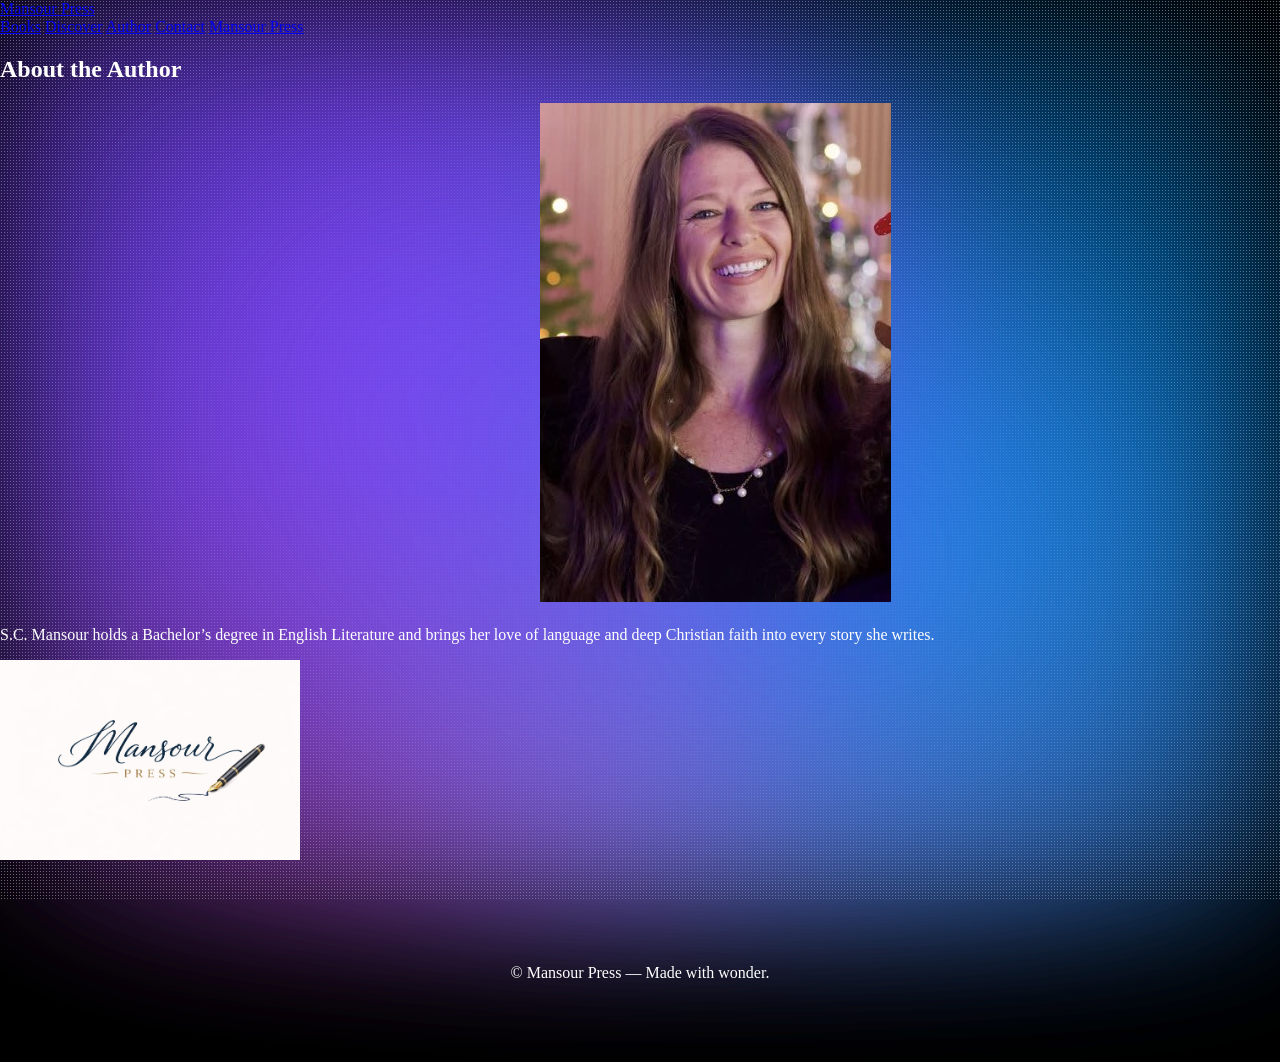
==== author.html @ f257836e "Create author.html" ====
<!doctype html>
<html lang="en">
<head>
<meta charset="utf-8" />
<meta name="viewport" content="width=device-width, initial-scale=1" />
<title>Author — Mansour Press</title>
<link rel="preconnect" href="https://fonts.googleapis.com">
<link rel="preconnect" href="https://fonts.gstatic.com" crossorigin>
<link href="https://fonts.googleapis.com/css2?family=Fraunces:opsz,wght@9..144,300;9..144,400;9..144,600&family=Nunito:wght@300;400;600;700&display=swap" rel="stylesheet">
<link rel="stylesheet" href="style.css" />
</head>
<body>
<div class="sky" aria-hidden="true">
<div class="nebula nebula-a"></div>
<div class="nebula nebula-b"></div>
<div class="nebula nebula-c"></div>
<div class="starfield starfield-1"></div>
<div class="starfield starfield-2"></div>
<div class="starfield starfield-3"></div>
<div class="twinkle"></div>
</div>

<header class="topbar">
<div class="wrap topbar-inner">
<a class="brand-mini" href="index.html" aria-label="Mansour Press Home">
<span class="brand-dot" aria-hidden="true"></span>
<span class="brand-mini-text">Mansour Press</span>
</a>

<nav class="nav-clouds" aria-label="Site navigation">
<a class="nav-cloud" href="books.html">Books</a>
<a class="nav-cloud" href="discover.html">Discover</a>
<a class="nav-cloud active" href="author.html">Author</a>
<a class="nav-cloud" href="contact.html">Contact</a>
<a class="nav-cloud" href="mansour-press.html">Mansour Press</a>
</nav>
</div>
</header>

<main class="wrap page">
<section class="panel">
<h1 class="page-title">About the Author</h1>

<div class="author-layout">
<div class="author-photo">
<img src="author.jpg" alt="Author portrait" />
</div>

<div class="author-copy">
<div class="cloud-card">
<p>
S.C. Mansour holds a Bachelor’s degree in English Literature and brings her love of language
and deep Christian faith into every story she writes.
</p>
</div>
</div>
</div>

<div class="footer-logo-area">
<img class="footer-logo" src="logo.jpg" alt="Mansour Press Logo" />
</div>
</section>
</main>

<footer class="footer">
<div class="wrap footer-inner">
<span>© <span id="year"></span> Mansour Press — Made with wonder.</span>
</div>
</footer>

<script src="script.js"></script>
</body>
</html>
---- style.css ----
body {
margin:0;
font-family:'Cormorant Garamond', serif;
color:white;
background:black;
overflow-x:hidden;
}

/* Star Background */
.stars, .twinkle, .nebula {
position:fixed;
top:0;
left:0;
width:100%;
height:100%;
z-index:-3;
}

.stars {
background:transparent url("https://www.transparenttextures.com/patterns/stardust.png");
animation:moveStars 200s linear infinite;
}

.twinkle {
background:radial-gradient(white 1px, transparent 1px);
background-size:3px 3px;
opacity:0.4;
animation:twinkle 6s ease-in-out infinite alternate;
}

.nebula {
background:radial-gradient(circle at 30% 40%, rgba(120,70,255,.6), transparent 60%),
radial-gradient(circle at 70% 60%, rgba(0,150,255,.5), transparent 60%),
radial-gradient(circle at 50% 80%, rgba(255,100,200,.3), transparent 70%);
animation:nebulaMove 60s ease-in-out infinite alternate;
filter:blur(80px);
z-index:-2;
}

@keyframes moveStars {
from {background-position:0 0;}
to {background-position:-10000px 5000px;}
}

@keyframes twinkle {
from {opacity:0.2;}
to {opacity:0.6;}
}

@keyframes nebulaMove {
from {transform:scale(1);}
to {transform:scale(1.2);}
}

/* NASA Meteor */
.meteor {
position:fixed;
top:-100px;
left:-200px;
width:300px;
height:3px;
background:linear-gradient(90deg, white, rgba(255,255,200,.9), transparent);
box-shadow:0 0 20px white, 0 0 40px #ffd700;
transform:rotate(35deg);
animation:meteorMove 30s linear infinite;
z-index:-1;
}

@keyframes meteorMove {
0% {transform:translate(-500px,-200px) rotate(35deg);}
5% {transform:translate(120vw,100vh) rotate(35deg);}
100% {transform:translate(120vw,100vh) rotate(35deg);}
}

/* Navigation Clouds */
.cloud-nav {
display:flex;
justify-content:center;
gap:20px;
padding:30px;
}

.cloud-nav a {
text-decoration:none;
background:white;
color:#003366;
padding:15px 30px;
border-radius:50px;
box-shadow:0 0 20px rgba(255,255,255,.5);
font-weight:600;
}

/* Hero */
.hero {
text-align:center;
padding:100px 20px;
max-width:900px;
margin:auto;
}

/* Cloud Boxes */
.cloud-box {
background:white;
color:#003366;
margin:80px auto;
padding:50px;
max-width:900px;
border-radius:100px;
box-shadow:0 0 40px rgba(255,255,255,.6);
}

/* Books */
.book-grid {
display:grid;
grid-template-columns:repeat(auto-fit,minmax(200px,1fr));
gap:20px;
}

.book {
background:#e6f4ff;
padding:20px;
border-radius:40px;
text-align:center;
font-weight:600;
}

/* Author */
.author-photo {
width:200px;
border-radius:50%;
display:block;
margin:20px auto;
}

/* Contact */
form {
display:flex;
flex-direction:column;
gap:15px;
}

input, textarea {
padding:15px;
border:none;
border-radius:30px;
}

button {
padding:15px;
border:none;
border-radius:30px;
background:#003366;
color:white;
cursor:pointer;
}

/* Footer */
footer {
text-align:center;
padding:80px 20px;
}

.footer-logo {
width:300px;
margin-bottom:20px;
}
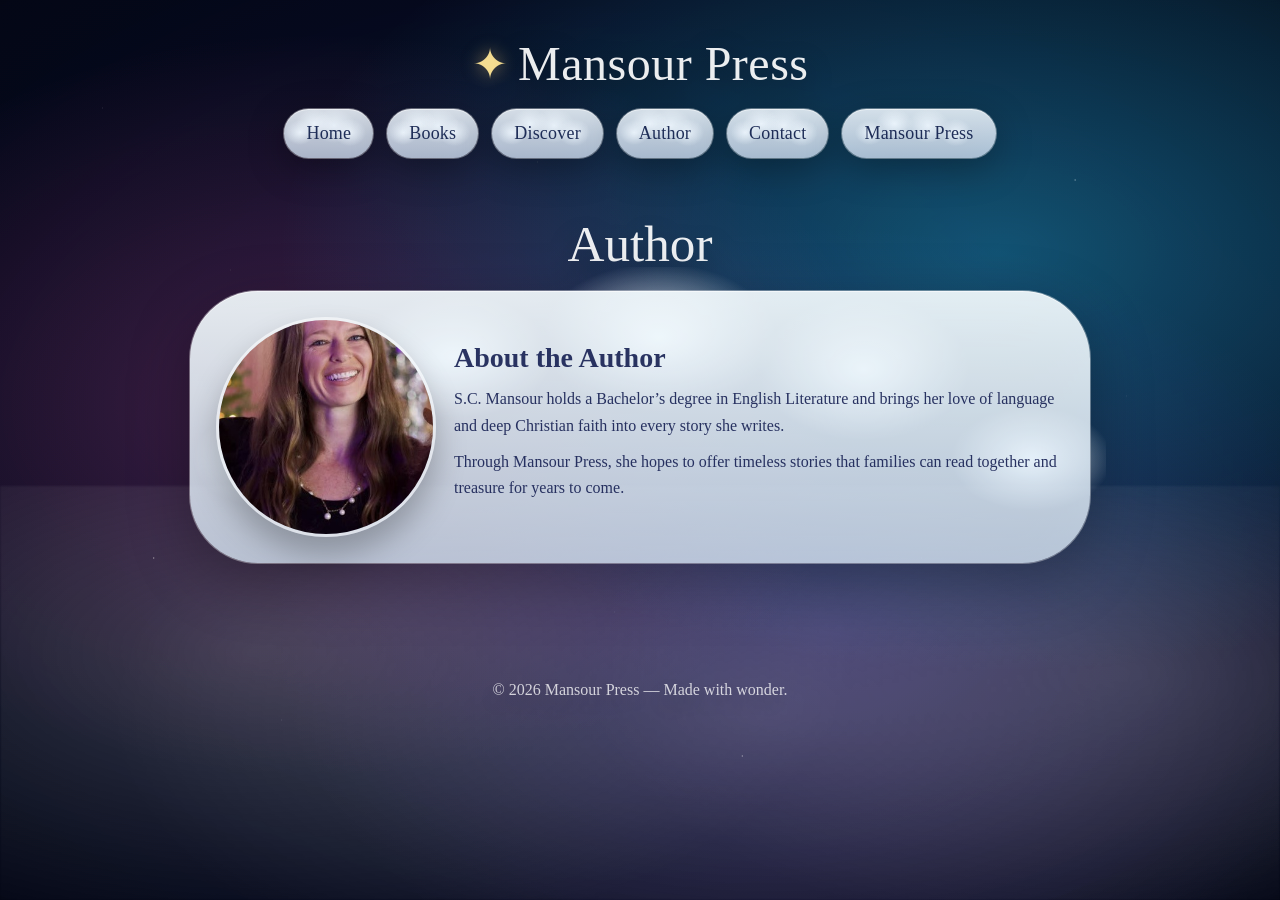
==== commit d53ee204: "Update author.html" ====
--- a/author.html
+++ b/author.html
@@ -1,71 +1,50 @@
-<!doctype html>
+<!DOCTYPE html>
 <html lang="en">
 <head>
-<meta charset="utf-8" />
-<meta name="viewport" content="width=device-width, initial-scale=1" />
+<meta charset="UTF-8" />
+<meta name="viewport" content="width=device-width, initial-scale=1.0" />
 <title>Author — Mansour Press</title>
-<link rel="preconnect" href="https://fonts.googleapis.com">
-<link rel="preconnect" href="https://fonts.gstatic.com" crossorigin>
-<link href="https://fonts.googleapis.com/css2?family=Fraunces:opsz,wght@9..144,300;9..144,400;9..144,600&family=Nunito:wght@300;400;600;700&display=swap" rel="stylesheet">
 <link rel="stylesheet" href="style.css" />
 </head>
 <body>
-<div class="sky" aria-hidden="true">
-<div class="nebula nebula-a"></div>
-<div class="nebula nebula-b"></div>
-<div class="nebula nebula-c"></div>
-<div class="starfield starfield-1"></div>
-<div class="starfield starfield-2"></div>
-<div class="starfield starfield-3"></div>
-<div class="twinkle"></div>
-</div>
+<div class="sky-fog"></div>
 
-<header class="topbar">
-<div class="wrap topbar-inner">
-<a class="brand-mini" href="index.html" aria-label="Mansour Press Home">
-<span class="brand-dot" aria-hidden="true"></span>
-<span class="brand-mini-text">Mansour Press</span>
-</a>
-
-<nav class="nav-clouds" aria-label="Site navigation">
-<a class="nav-cloud" href="books.html">Books</a>
-<a class="nav-cloud" href="discover.html">Discover</a>
-<a class="nav-cloud active" href="author.html">Author</a>
-<a class="nav-cloud" href="contact.html">Contact</a>
-<a class="nav-cloud" href="mansour-press.html">Mansour Press</a>
+<header class="container">
+<div class="brand"><span class="spark">✦</span><span>Mansour Press</span></div>
+<nav class="nav" aria-label="Primary">
+<a class="cloud-link" href="index.html">Home</a>
+<a class="cloud-link" href="books.html">Books</a>
+<a class="cloud-link" href="discover.html">Discover</a>
+<a class="cloud-link" href="author.html">Author</a>
+<a class="cloud-link" href="contact.html">Contact</a>
+<a class="cloud-link" href="mansour-press.html">Mansour Press</a>
 </nav>
-</div>
 </header>
 
-<main class="wrap page">
-<section class="panel">
-<h1 class="page-title">About the Author</h1>
+<main class="page container">
+<h1 class="page-title">Author</h1>
 
-<div class="author-layout">
-<div class="author-photo">
-<img src="author.jpg" alt="Author portrait" />
-</div>
+<section class="card-cloud">
+<div class="author-wrap">
+<img class="author-photo" src="author.jpg" alt="Author portrait" />
 
-<div class="author-copy">
-<div class="cloud-card">
+<div>
+<h2>About the Author</h2>
 <p>
 S.C. Mansour holds a Bachelor’s degree in English Literature and brings her love of language
 and deep Christian faith into every story she writes.
 </p>
+<p>
+Through Mansour Press, she hopes to offer timeless stories that families can read together
+and treasure for years to come.
+</p>
 </div>
-</div>
-</div>
-
-<div class="footer-logo-area">
-<img class="footer-logo" src="logo.jpg" alt="Mansour Press Logo" />
 </div>
 </section>
 </main>
 
-<footer class="footer">
-<div class="wrap footer-inner">
-<span>© <span id="year"></span> Mansour Press — Made with wonder.</span>
-</div>
+<footer class="container">
+© 2026 Mansour Press — Made with wonder.
 </footer>
 
 <script src="script.js"></script>
--- a/style.css
+++ b/style.css
@@ -1,166 +1,444 @@
+/* Mansour Press — Storybook Sky Theme (Stars + Nebula + Clouds + Shooting Star + Star Trail)
+Works with: index.html + pages + script.js
+*/
+
+/* ---------- Reset ---------- */
+* { box-sizing: border-box; }
+html, body { height: 100%; }
 body {
-margin:0;
-font-family:'Cormorant Garamond', serif;
-color:white;
-background:black;
-overflow-x:hidden;
-}
-
-/* Star Background */
-.stars, .twinkle, .nebula {
-position:fixed;
-top:0;
-left:0;
-width:100%;
-height:100%;
-z-index:-3;
-}
-
-.stars {
-background:transparent url("https://www.transparenttextures.com/patterns/stardust.png");
-animation:moveStars 200s linear infinite;
-}
-
-.twinkle {
-background:radial-gradient(white 1px, transparent 1px);
-background-size:3px 3px;
-opacity:0.4;
-animation:twinkle 6s ease-in-out infinite alternate;
-}
-
-.nebula {
-background:radial-gradient(circle at 30% 40%, rgba(120,70,255,.6), transparent 60%),
-radial-gradient(circle at 70% 60%, rgba(0,150,255,.5), transparent 60%),
-radial-gradient(circle at 50% 80%, rgba(255,100,200,.3), transparent 70%);
-animation:nebulaMove 60s ease-in-out infinite alternate;
-filter:blur(80px);
-z-index:-2;
-}
-
-@keyframes moveStars {
-from {background-position:0 0;}
-to {background-position:-10000px 5000px;}
-}
-
+margin: 0;
+color: rgba(255,255,255,0.92);
+font-family: ui-serif, Georgia, "Times New Roman", Times, serif;
+overflow-x: hidden;
+background: #060A1A;
+}
+
+/* ---------- Background Layers (Stars + Nebula + Drift) ---------- */
+body::before,
+body::after {
+content: "";
+position: fixed;
+inset: 0;
+pointer-events: none;
+z-index: -3;
+}
+
+/* Nebula layer (visible + moving) */
+body::before {
+z-index: -4;
+background:
+radial-gradient(1200px 700px at 78% 28%, rgba(64, 214, 255, 0.34), transparent 60%),
+radial-gradient(900px 600px at 25% 45%, rgba(255, 105, 180, 0.22), transparent 62%),
+radial-gradient(900px 650px at 65% 70%, rgba(160, 120, 255, 0.22), transparent 62%),
+radial-gradient(1400px 900px at 50% 50%, rgba(16, 26, 66, 0.55), rgba(4, 6, 18, 0.9) 70%);
+filter: blur(0px) saturate(120%);
+animation: nebulaDrift 20s ease-in-out infinite alternate;
+}
+@keyframes nebulaDrift {
+from { transform: translate3d(-1.2%, -0.8%, 0) scale(1.02); }
+to { transform: translate3d( 1.6%, 1.0%, 0) scale(1.04); }
+}
+
+/* Stars layer (twinkle + slow movement) */
+body::after {
+background:
+radial-gradient(1px 1px at 8% 12%, rgba(255,255,255,.92), transparent 55%),
+radial-gradient(1px 1px at 18% 30%, rgba(255,255,255,.7), transparent 55%),
+radial-gradient(1px 1px at 22% 80%, rgba(255,255,255,.8), transparent 55%),
+radial-gradient(1px 1px at 30% 55%, rgba(255,255,255,.75), transparent 55%),
+radial-gradient(1px 1px at 42% 18%, rgba(255,255,255,.85), transparent 55%),
+radial-gradient(1px 1px at 48% 68%, rgba(255,255,255,.65), transparent 55%),
+radial-gradient(1px 1px at 58% 36%, rgba(255,255,255,.8), transparent 55%),
+radial-gradient(1px 1px at 66% 12%, rgba(255,255,255,.7), transparent 55%),
+radial-gradient(1px 1px at 72% 62%, rgba(255,255,255,.8), transparent 55%),
+radial-gradient(1px 1px at 88% 44%, rgba(255,255,255,.75), transparent 55%),
+radial-gradient(2px 2px at 12% 62%, rgba(255,255,255,.55), transparent 60%),
+radial-gradient(2px 2px at 84% 20%, rgba(255,255,255,.45), transparent 60%),
+radial-gradient(2px 2px at 58% 84%, rgba(255,255,255,.5), transparent 60%);
+opacity: 0.95;
+animation: starDrift 26s linear infinite, twinkle 3.8s ease-in-out infinite alternate;
+}
+@keyframes starDrift {
+from { transform: translate3d(0,0,0); }
+to { transform: translate3d(-2.5%, 1.8%, 0); }
+}
 @keyframes twinkle {
-from {opacity:0.2;}
-to {opacity:0.6;}
-}
-
-@keyframes nebulaMove {
-from {transform:scale(1);}
-to {transform:scale(1.2);}
-}
-
-/* NASA Meteor */
-.meteor {
-position:fixed;
-top:-100px;
-left:-200px;
-width:300px;
-height:3px;
-background:linear-gradient(90deg, white, rgba(255,255,200,.9), transparent);
-box-shadow:0 0 20px white, 0 0 40px #ffd700;
-transform:rotate(35deg);
-animation:meteorMove 30s linear infinite;
-z-index:-1;
-}
-
-@keyframes meteorMove {
-0% {transform:translate(-500px,-200px) rotate(35deg);}
-5% {transform:translate(120vw,100vh) rotate(35deg);}
-100% {transform:translate(120vw,100vh) rotate(35deg);}
-}
-
-/* Navigation Clouds */
-.cloud-nav {
-display:flex;
-justify-content:center;
-gap:20px;
-padding:30px;
-}
-
-.cloud-nav a {
-text-decoration:none;
-background:white;
-color:#003366;
-padding:15px 30px;
-border-radius:50px;
-box-shadow:0 0 20px rgba(255,255,255,.5);
-font-weight:600;
-}
-
-/* Hero */
+from { opacity: 0.72; filter: brightness(1); }
+to { opacity: 1; filter: brightness(1.15); }
+}
+
+/* Extra soft “cloud fog” around bottom (storybook vibe) */
+.sky-fog {
+position: fixed;
+inset: auto 0 0 0;
+height: 46vh;
+z-index: -2;
+pointer-events: none;
+background:
+radial-gradient(1000px 500px at 20% 40%, rgba(255,255,255,0.18), transparent 60%),
+radial-gradient(1100px 520px at 60% 55%, rgba(255,255,255,0.16), transparent 60%),
+radial-gradient(900px 450px at 88% 45%, rgba(255,255,255,0.14), transparent 60%);
+filter: blur(1px);
+}
+
+/* ---------- Layout ---------- */
+.container {
+width: min(1100px, calc(100% - 32px));
+margin: 0 auto;
+}
+
+header {
+padding: 36px 0 18px;
+text-align: center;
+position: relative;
+}
+
+.brand {
+display: inline-flex;
+align-items: center;
+gap: 10px;
+font-size: clamp(28px, 4vw, 48px);
+letter-spacing: 0.5px;
+color: rgba(255,255,255,0.92);
+text-shadow: 0 8px 28px rgba(0,0,0,0.45);
+}
+.brand .spark {
+font-size: 0.9em;
+color: rgba(255, 230, 150, 0.95);
+text-shadow: 0 0 18px rgba(255, 210, 120, 0.55);
+}
+
+/* Cloud nav row */
+.nav {
+margin-top: 18px;
+display: flex;
+justify-content: center;
+gap: 14px;
+flex-wrap: wrap;
+}
+
+/* Cloud button */
+.cloud-link {
+position: relative;
+display: inline-block;
+padding: 14px 22px;
+text-decoration: none;
+color: rgba(15, 30, 75, 0.92);
+font-size: 18px;
+letter-spacing: 0.2px;
+text-shadow: none;
+transition: transform .18s ease, filter .18s ease;
+filter: drop-shadow(0 10px 18px rgba(0,0,0,0.35));
+}
+.cloud-link:hover { transform: translateY(-2px); filter: drop-shadow(0 14px 24px rgba(0,0,0,0.4)); }
+.cloud-link:active { transform: translateY(0px) scale(0.99); }
+
+/* Build the cloud shape behind the link */
+.cloud-link::before,
+.cloud-link::after {
+content: "";
+position: absolute;
+inset: 0;
+z-index: -1;
+}
+.cloud-link::before {
+background: linear-gradient(180deg, rgba(240, 248, 255, 0.88), rgba(220, 235, 255, 0.75));
+border-radius: 999px;
+box-shadow:
+inset 0 1px 0 rgba(255,255,255,0.55),
+0 0 0 1px rgba(255,255,255,0.35);
+}
+.cloud-link::after {
+/* extra puffs */
+background:
+radial-gradient(24px 20px at 18% 48%, rgba(240, 248, 255, 0.9), transparent 62%),
+radial-gradient(30px 24px at 34% 30%, rgba(240, 248, 255, 0.9), transparent 62%),
+radial-gradient(34px 28px at 56% 34%, rgba(240, 248, 255, 0.86), transparent 62%),
+radial-gradient(26px 22px at 74% 48%, rgba(240, 248, 255, 0.86), transparent 62%);
+filter: blur(0.2px);
+opacity: 0.95;
+}
+
+/* ---------- Landing Hero (matches your image) ---------- */
 .hero {
-text-align:center;
-padding:100px 20px;
-max-width:900px;
-margin:auto;
-}
-
-/* Cloud Boxes */
-.cloud-box {
-background:white;
-color:#003366;
-margin:80px auto;
-padding:50px;
-max-width:900px;
-border-radius:100px;
-box-shadow:0 0 40px rgba(255,255,255,.6);
-}
-
-/* Books */
+padding: 48px 0 80px;
+}
+.hero-cloud {
+position: relative;
+margin: 0 auto;
+width: min(980px, 100%);
+padding: clamp(28px, 4vw, 44px);
+text-align: center;
+color: rgba(25, 35, 85, 0.92);
+filter: drop-shadow(0 18px 30px rgba(0,0,0,0.35));
+}
+
+/* Cloud panel background (real cloud shape, not rectangle) */
+.hero-cloud::before {
+content: "";
+position: absolute;
+inset: 0;
+z-index: -1;
+border-radius: 80px;
+background: linear-gradient(180deg, rgba(245,252,255,0.92), rgba(225,240,255,0.76));
+box-shadow:
+inset 0 1px 0 rgba(255,255,255,0.6),
+0 0 0 1px rgba(255,255,255,0.35);
+}
+.hero-cloud::after {
+content: "";
+position: absolute;
+inset: -28px -18px;
+z-index: -2;
+background:
+radial-gradient(140px 90px at 10% 55%, rgba(245,252,255,0.92), transparent 62%),
+radial-gradient(180px 115px at 26% 26%, rgba(245,252,255,0.9), transparent 62%),
+radial-gradient(210px 135px at 50% 22%, rgba(245,252,255,0.88), transparent 62%),
+radial-gradient(200px 130px at 74% 28%, rgba(245,252,255,0.86), transparent 62%),
+radial-gradient(150px 95px at 92% 54%, rgba(245,252,255,0.88), transparent 62%),
+radial-gradient(260px 160px at 50% 78%, rgba(245,252,255,0.78), transparent 66%);
+filter: blur(0.4px);
+opacity: 0.95;
+pointer-events: none;
+}
+
+.kicker {
+text-transform: uppercase;
+letter-spacing: 2.6px;
+font-size: 12px;
+opacity: 0.82;
+margin-bottom: 10px;
+}
+.hero h1 {
+margin: 10px 0 14px;
+font-size: clamp(34px, 4.6vw, 64px);
+line-height: 1.06;
+font-weight: 500;
+}
+.hero p {
+margin: 0 auto;
+width: min(720px, 100%);
+font-size: 18px;
+line-height: 1.65;
+opacity: 0.92;
+}
+
+/* Sub cloud labels near bottom like the image */
+.bottom-links {
+margin-top: 52px;
+display: grid;
+grid-template-columns: repeat(3, minmax(0, 1fr));
+gap: 18px;
+align-items: center;
+}
+@media (max-width: 780px) {
+.bottom-links { grid-template-columns: 1fr; }
+}
+.bottom-link {
+text-align: center;
+font-size: 34px;
+letter-spacing: 0.4px;
+color: rgba(255,255,255,0.9);
+text-shadow: 0 14px 30px rgba(0,0,0,0.45);
+}
+
+/* ---------- Inner Pages ---------- */
+.page {
+padding: 38px 0 70px;
+}
+.page-title {
+text-align: center;
+margin: 0 0 18px;
+font-size: clamp(34px, 4vw, 54px);
+font-weight: 500;
+text-shadow: 0 14px 30px rgba(0,0,0,0.45);
+}
+.card-cloud {
+position: relative;
+padding: 26px;
+margin: 18px auto;
+width: min(900px, 100%);
+color: rgba(25, 35, 85, 0.92);
+filter: drop-shadow(0 18px 30px rgba(0,0,0,0.35));
+}
+.card-cloud::before {
+content: "";
+position: absolute;
+inset: 0;
+z-index: -1;
+border-radius: 68px;
+background: linear-gradient(180deg, rgba(245,252,255,0.92), rgba(225,240,255,0.76));
+box-shadow:
+inset 0 1px 0 rgba(255,255,255,0.6),
+0 0 0 1px rgba(255,255,255,0.35);
+}
+.card-cloud::after {
+content: "";
+position: absolute;
+inset: -24px -16px;
+z-index: -2;
+background:
+radial-gradient(120px 78px at 10% 60%, rgba(245,252,255,0.92), transparent 62%),
+radial-gradient(160px 100px at 30% 28%, rgba(245,252,255,0.88), transparent 62%),
+radial-gradient(190px 120px at 52% 22%, rgba(245,252,255,0.86), transparent 62%),
+radial-gradient(170px 115px at 74% 32%, rgba(245,252,255,0.84), transparent 62%),
+radial-gradient(130px 85px at 92% 60%, rgba(245,252,255,0.88), transparent 62%);
+filter: blur(0.4px);
+opacity: 0.95;
+pointer-events: none;
+}
+
+.card-cloud h2 {
+margin: 0 0 12px;
+font-size: 28px;
+font-weight: 600;
+}
+.card-cloud p { margin: 10px 0; line-height: 1.65; }
+.card-cloud ul { margin: 10px 0 0 18px; }
+.card-cloud li { margin: 6px 0; }
+
+/* Book tiles (viewer-facing copy, no “talking to you”) */
 .book-grid {
-display:grid;
-grid-template-columns:repeat(auto-fit,minmax(200px,1fr));
-gap:20px;
-}
-
-.book {
-background:#e6f4ff;
-padding:20px;
-border-radius:40px;
-text-align:center;
-font-weight:600;
-}
-
-/* Author */
+display: grid;
+grid-template-columns: repeat(3, minmax(0, 1fr));
+gap: 14px;
+}
+@media (max-width: 900px) {
+.book-grid { grid-template-columns: 1fr; }
+}
+.book-tile {
+position: relative;
+padding: 18px;
+border-radius: 26px;
+background: rgba(255,255,255,0.08);
+color: rgba(25, 35, 85, 0.92);
+}
+.book-tile h3 {
+margin: 0 0 8px;
+font-size: 22px; /* you said you love this font look */
+font-weight: 700;
+}
+.book-tile p { margin: 0; opacity: 0.9; }
+
+/* Author photo */
+.author-wrap {
+display: grid;
+grid-template-columns: 220px 1fr;
+gap: 18px;
+align-items: center;
+}
+@media (max-width: 720px) {
+.author-wrap { grid-template-columns: 1fr; text-align: center; }
+}
 .author-photo {
-width:200px;
-border-radius:50%;
-display:block;
-margin:20px auto;
-}
-
-/* Contact */
+width: 220px;
+height: 220px;
+border-radius: 999px;
+object-fit: cover;
+box-shadow: 0 18px 30px rgba(0,0,0,0.25);
+border: 3px solid rgba(255,255,255,0.5);
+}
+
+/* Contact form */
 form {
-display:flex;
-flex-direction:column;
-gap:15px;
-}
-
+display: grid;
+gap: 10px;
+}
 input, textarea {
-padding:15px;
-border:none;
-border-radius:30px;
-}
-
+width: 100%;
+padding: 12px 14px;
+border-radius: 14px;
+border: 1px solid rgba(255,255,255,0.35);
+outline: none;
+background: rgba(255,255,255,0.55);
+color: rgba(15, 30, 75, 0.92);
+font-family: inherit;
+}
+textarea { min-height: 120px; resize: vertical; }
 button {
-padding:15px;
-border:none;
-border-radius:30px;
-background:#003366;
-color:white;
-cursor:pointer;
-}
+cursor: pointer;
+padding: 12px 14px;
+border-radius: 999px;
+border: 1px solid rgba(255,255,255,0.35);
+background: linear-gradient(90deg, rgba(120,190,255,0.9), rgba(170,120,255,0.85));
+color: rgba(255,255,255,0.95);
+font-weight: 700;
+letter-spacing: 0.2px;
+box-shadow: 0 18px 30px rgba(0,0,0,0.25);
+}
+button:hover { filter: brightness(1.05); }
 
 /* Footer */
 footer {
-text-align:center;
-padding:80px 20px;
-}
-
-.footer-logo {
-width:300px;
-margin-bottom:20px;
-}
+padding: 30px 0 40px;
+text-align: center;
+opacity: 0.9;
+color: rgba(255,255,255,0.85);
+text-shadow: 0 10px 24px rgba(0,0,0,0.45);
+}
+
+/* ---------- Shooting Star (created by JS) ---------- */
+.shooting-star {
+position: fixed;
+z-index: -1;
+top: 12vh;
+left: -30vw;
+width: 46vw;
+height: 6px;
+pointer-events: none;
+
+/* bright “star head” + tail */
+background: linear-gradient(90deg,
+rgba(255, 240, 170, 0),
+rgba(255, 240, 170, 0.0) 20%,
+rgba(255, 240, 170, 0.55) 45%,
+rgba(255, 240, 170, 0.95) 60%,
+rgba(255, 240, 170, 1.0) 70%,
+rgba(255, 240, 170, 0.0) 100%);
+filter: drop-shadow(0 0 18px rgba(255, 235, 160, 0.9));
+
+transform: rotate(-18deg);
+border-radius: 999px;
+opacity: 0;
+}
+.shooting-star::after {
+content: "✦";
+position: absolute;
+right: 8%;
+top: -18px;
+font-size: 44px;
+color: rgba(255, 235, 160, 1);
+text-shadow: 0 0 22px rgba(255, 235, 160, 0.95);
+transform: rotate(18deg);
+}
+
+/* animation class added by JS */
+.shooting-star.run {
+animation: shootAcross 2.4s ease-in-out forwards;
+}
+@keyframes shootAcross {
+0% { opacity: 0; transform: translateX(-10vw) rotate(-18deg); }
+10% { opacity: 1; }
+100% { opacity: 0; transform: translateX(150vw) rotate(-18deg); }
+}
+
+/* ---------- Star Trail Particles (JS) ---------- */
+.trail-star {
+position: fixed;
+width: 10px;
+height: 10px;
+pointer-events: none;
+z-index: 9999;
+transform: translate(-50%, -50%);
+opacity: 0.95;
+filter: drop-shadow(0 0 10px rgba(255, 235, 160, 0.9));
+}
+.trail-star::before {
+content: "✦";
+position: absolute;
+inset: 0;
+display: grid;
+place-items: center;
+color: rgba(255, 240, 190, 1);
+font-size: 14px;
+}
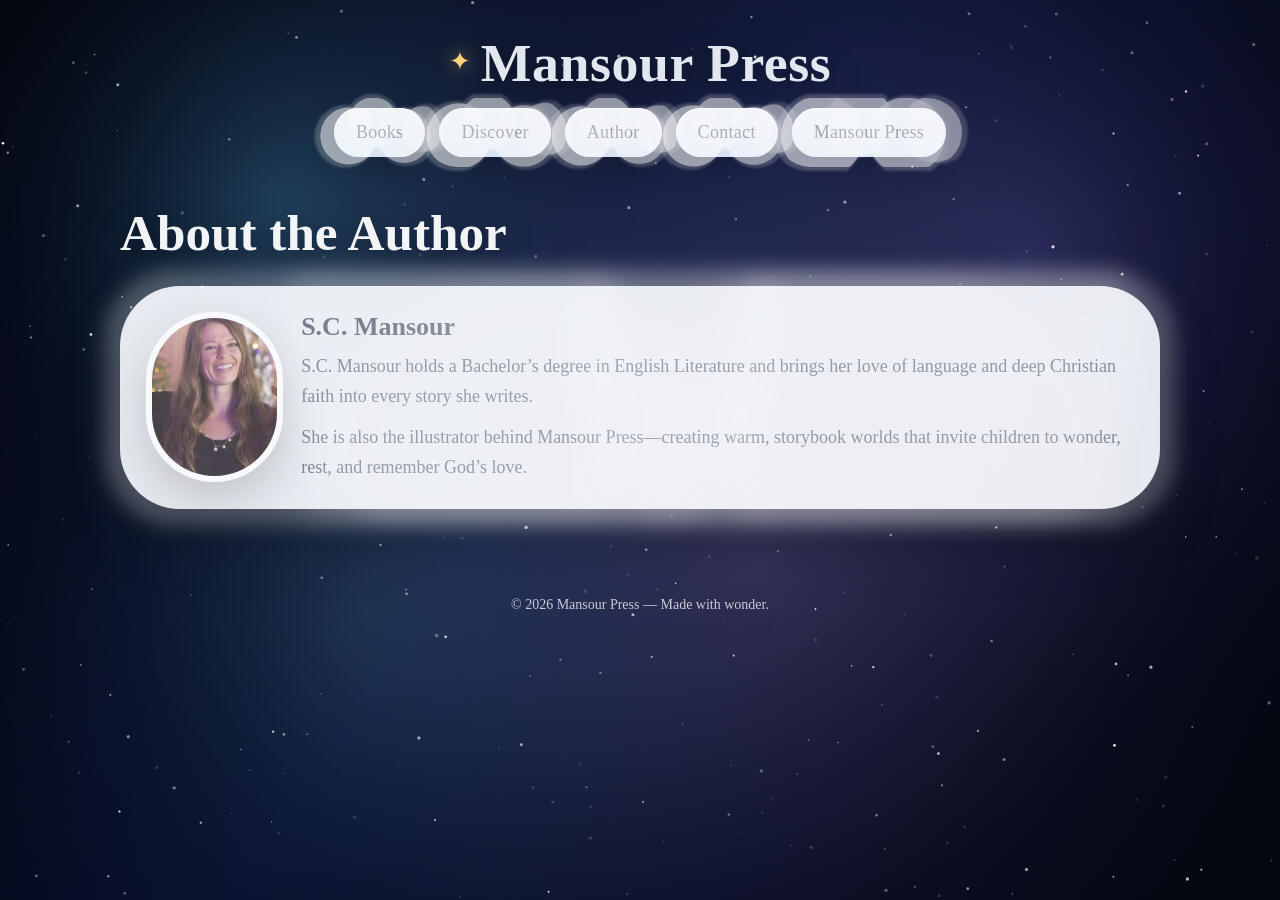
==== commit 771cc87f: "Update author.html" ====
--- a/author.html
+++ b/author.html
@@ -1,18 +1,18 @@
-<!DOCTYPE html>
+<!doctype html>
 <html lang="en">
 <head>
-<meta charset="UTF-8" />
-<meta name="viewport" content="width=device-width, initial-scale=1.0" />
-<title>Author — Mansour Press</title>
+<meta charset="utf-8" />
+<meta name="viewport" content="width=device-width, initial-scale=1" />
+<title>Author • Mansour Press</title>
 <link rel="stylesheet" href="style.css" />
 </head>
 <body>
-<div class="sky-fog"></div>
+<canvas id="sky" aria-hidden="true"></canvas>
+<canvas id="skyFx" aria-hidden="true"></canvas>
 
-<header class="container">
-<div class="brand"><span class="spark">✦</span><span>Mansour Press</span></div>
+<header class="topbar">
+<a class="brand" href="index.html"><span class="sparkle">✦</span><span class="title">Mansour Press</span></a>
 <nav class="nav" aria-label="Primary">
-<a class="cloud-link" href="index.html">Home</a>
 <a class="cloud-link" href="books.html">Books</a>
 <a class="cloud-link" href="discover.html">Discover</a>
 <a class="cloud-link" href="author.html">Author</a>
@@ -21,32 +21,31 @@
 </nav>
 </header>
 
-<main class="page container">
-<h1 class="page-title">Author</h1>
+<main class="page">
+<div class="page-inner">
+<h1 class="page-title">About the Author</h1>
 
-<section class="card-cloud">
+<section class="card cloud">
 <div class="author-wrap">
+<!-- You have author.jpg in your repo -->
 <img class="author-photo" src="author.jpg" alt="Author portrait" />
 
 <div>
-<h2>About the Author</h2>
-<p>
-S.C. Mansour holds a Bachelor’s degree in English Literature and brings her love of language
-and deep Christian faith into every story she writes.
+<h2 class="h2">S.C. Mansour</h2>
+<p class="p">
+S.C. Mansour holds a Bachelor’s degree in English Literature and brings her love of language and deep Christian faith into every story she writes.
 </p>
-<p>
-Through Mansour Press, she hopes to offer timeless stories that families can read together
-and treasure for years to come.
+
+<p class="p" style="margin-top:12px;">
+She is also the illustrator behind Mansour Press—creating warm, storybook worlds that invite children to wonder, rest, and remember God’s love.
 </p>
 </div>
 </div>
 </section>
+</div>
 </main>
 
-<footer class="container">
-© 2026 Mansour Press — Made with wonder.
-</footer>
-
+<footer class="footer">© 2026 Mansour Press — Made with wonder.</footer>
 <script src="script.js"></script>
 </body>
 </html>
--- a/style.css
+++ b/style.css
@@ -1,444 +1,369 @@
-/* Mansour Press — Storybook Sky Theme (Stars + Nebula + Clouds + Shooting Star + Star Trail)
-Works with: index.html + pages + script.js
+/* Mansour Press — unified styles (landing + pages)
+- Cloud navigation buttons
+- “storybook sky” typography
+- Content cards
+- Works with the animated canvas background in script.js
 */
 
-/* ---------- Reset ---------- */
-* { box-sizing: border-box; }
-html, body { height: 100%; }
-body {
-margin: 0;
-color: rgba(255,255,255,0.92);
+:root{
+--ink: rgba(18, 26, 46, 0.92);
+--ink-soft: rgba(18, 26, 46, 0.72);
+
+--cloud: rgba(245, 249, 255, 0.92);
+--cloud-2: rgba(225, 236, 250, 0.95);
+--cloud-shadow: rgba(0,0,0,0.18);
+
+--gold: #ffd27a;
+--gold-soft: rgba(255, 210, 122, 0.7);
+
+--page-max: 1040px;
+--radius-xl: 36px;
+--radius-lg: 26px;
+--radius-md: 18px;
+}
+
+*{ box-sizing:border-box; }
+html,body{ height:100%; }
+body{
+margin:0;
 font-family: ui-serif, Georgia, "Times New Roman", Times, serif;
-overflow-x: hidden;
-background: #060A1A;
-}
-
-/* ---------- Background Layers (Stars + Nebula + Drift) ---------- */
-body::before,
-body::after {
-content: "";
+color: var(--ink);
+background: #070a18;
+overflow-x:hidden;
+}
+
+/* Animated background canvas (script.js draws into it) */
+#sky{
 position: fixed;
 inset: 0;
-pointer-events: none;
-z-index: -3;
-}
-
-/* Nebula layer (visible + moving) */
-body::before {
-z-index: -4;
-background:
-radial-gradient(1200px 700px at 78% 28%, rgba(64, 214, 255, 0.34), transparent 60%),
-radial-gradient(900px 600px at 25% 45%, rgba(255, 105, 180, 0.22), transparent 62%),
-radial-gradient(900px 650px at 65% 70%, rgba(160, 120, 255, 0.22), transparent 62%),
-radial-gradient(1400px 900px at 50% 50%, rgba(16, 26, 66, 0.55), rgba(4, 6, 18, 0.9) 70%);
-filter: blur(0px) saturate(120%);
-animation: nebulaDrift 20s ease-in-out infinite alternate;
-}
-@keyframes nebulaDrift {
-from { transform: translate3d(-1.2%, -0.8%, 0) scale(1.02); }
-to { transform: translate3d( 1.6%, 1.0%, 0) scale(1.04); }
-}
-
-/* Stars layer (twinkle + slow movement) */
-body::after {
-background:
-radial-gradient(1px 1px at 8% 12%, rgba(255,255,255,.92), transparent 55%),
-radial-gradient(1px 1px at 18% 30%, rgba(255,255,255,.7), transparent 55%),
-radial-gradient(1px 1px at 22% 80%, rgba(255,255,255,.8), transparent 55%),
-radial-gradient(1px 1px at 30% 55%, rgba(255,255,255,.75), transparent 55%),
-radial-gradient(1px 1px at 42% 18%, rgba(255,255,255,.85), transparent 55%),
-radial-gradient(1px 1px at 48% 68%, rgba(255,255,255,.65), transparent 55%),
-radial-gradient(1px 1px at 58% 36%, rgba(255,255,255,.8), transparent 55%),
-radial-gradient(1px 1px at 66% 12%, rgba(255,255,255,.7), transparent 55%),
-radial-gradient(1px 1px at 72% 62%, rgba(255,255,255,.8), transparent 55%),
-radial-gradient(1px 1px at 88% 44%, rgba(255,255,255,.75), transparent 55%),
-radial-gradient(2px 2px at 12% 62%, rgba(255,255,255,.55), transparent 60%),
-radial-gradient(2px 2px at 84% 20%, rgba(255,255,255,.45), transparent 60%),
-radial-gradient(2px 2px at 58% 84%, rgba(255,255,255,.5), transparent 60%);
-opacity: 0.95;
-animation: starDrift 26s linear infinite, twinkle 3.8s ease-in-out infinite alternate;
-}
-@keyframes starDrift {
-from { transform: translate3d(0,0,0); }
-to { transform: translate3d(-2.5%, 1.8%, 0); }
-}
-@keyframes twinkle {
-from { opacity: 0.72; filter: brightness(1); }
-to { opacity: 1; filter: brightness(1.15); }
-}
-
-/* Extra soft “cloud fog” around bottom (storybook vibe) */
-.sky-fog {
+width: 100vw;
+height: 100vh;
+z-index: -2;
+display:block;
+}
+#skyFx{
 position: fixed;
-inset: auto 0 0 0;
-height: 46vh;
-z-index: -2;
-pointer-events: none;
-background:
-radial-gradient(1000px 500px at 20% 40%, rgba(255,255,255,0.18), transparent 60%),
-radial-gradient(1100px 520px at 60% 55%, rgba(255,255,255,0.16), transparent 60%),
-radial-gradient(900px 450px at 88% 45%, rgba(255,255,255,0.14), transparent 60%);
-filter: blur(1px);
-}
-
-/* ---------- Layout ---------- */
-.container {
-width: min(1100px, calc(100% - 32px));
-margin: 0 auto;
-}
-
-header {
-padding: 36px 0 18px;
-text-align: center;
-position: relative;
-}
-
-.brand {
-display: inline-flex;
-align-items: center;
+inset: 0;
+width: 100vw;
+height: 100vh;
+z-index: -1;
+pointer-events: none; /* keep clicks working */
+display:block;
+}
+
+/* Top header */
+.topbar{
+position: relative;
+z-index: 10;
+width: 100%;
+padding: 32px 18px 18px;
+display:flex;
+flex-direction: column;
+align-items:center;
+gap: 14px;
+}
+
+.brand{
+display:flex;
+align-items:center;
 gap: 10px;
-font-size: clamp(28px, 4vw, 48px);
-letter-spacing: 0.5px;
-color: rgba(255,255,255,0.92);
-text-shadow: 0 8px 28px rgba(0,0,0,0.45);
-}
-.brand .spark {
-font-size: 0.9em;
-color: rgba(255, 230, 150, 0.95);
-text-shadow: 0 0 18px rgba(255, 210, 120, 0.55);
-}
-
-/* Cloud nav row */
-.nav {
-margin-top: 18px;
-display: flex;
-justify-content: center;
+text-decoration:none;
+color: var(--cloud);
+user-select:none;
+}
+
+.brand .sparkle{
+font-size: 26px;
+color: var(--gold);
+text-shadow: 0 0 18px var(--gold-soft);
+transform: translateY(-2px);
+}
+.brand .title{
+font-size: clamp(34px, 4.2vw, 56px);
+letter-spacing: 0.6px;
+font-weight: 600;
+text-shadow: 0 6px 30px rgba(0,0,0,0.45);
+}
+
+/* Cloud nav */
+.nav{
+display:flex;
 gap: 14px;
 flex-wrap: wrap;
-}
-
-/* Cloud button */
-.cloud-link {
-position: relative;
-display: inline-block;
+justify-content:center;
+}
+
+.cloud-link{
+position: relative;
+display:inline-flex;
+align-items:center;
+justify-content:center;
 padding: 14px 22px;
-text-decoration: none;
-color: rgba(15, 30, 75, 0.92);
+text-decoration:none;
+color: var(--ink);
 font-size: 18px;
-letter-spacing: 0.2px;
-text-shadow: none;
-transition: transform .18s ease, filter .18s ease;
-filter: drop-shadow(0 10px 18px rgba(0,0,0,0.35));
-}
-.cloud-link:hover { transform: translateY(-2px); filter: drop-shadow(0 14px 24px rgba(0,0,0,0.4)); }
-.cloud-link:active { transform: translateY(0px) scale(0.99); }
-
-/* Build the cloud shape behind the link */
+letter-spacing: 0.3px;
+border-radius: 999px;
+background: linear-gradient(180deg, var(--cloud) 0%, var(--cloud-2) 100%);
+box-shadow:
+0 10px 26px var(--cloud-shadow),
+inset 0 1px 0 rgba(255,255,255,0.7);
+transition: transform .18s ease, box-shadow .18s ease, filter .18s ease;
+outline: none;
+}
+
 .cloud-link::before,
-.cloud-link::after {
-content: "";
-position: absolute;
-inset: 0;
-z-index: -1;
-}
-.cloud-link::before {
-background: linear-gradient(180deg, rgba(240, 248, 255, 0.88), rgba(220, 235, 255, 0.75));
+.cloud-link::after{
+content:"";
+position:absolute;
+inset:-10px -16px;
 border-radius: 999px;
+background: radial-gradient(circle at 25% 55%, rgba(255,255,255,0.85) 0 28%, transparent 29%),
+radial-gradient(circle at 45% 35%, rgba(255,255,255,0.80) 0 30%, transparent 31%),
+radial-gradient(circle at 70% 55%, rgba(255,255,255,0.78) 0 28%, transparent 29%),
+radial-gradient(circle at 85% 45%, rgba(255,255,255,0.70) 0 20%, transparent 21%);
+filter: blur(0.2px);
+opacity: 0.55;
+pointer-events:none;
+}
+.cloud-link::after{
+inset:-14px -22px;
+opacity: 0.24;
+filter: blur(1px);
+}
+
+.cloud-link:hover{
+transform: translateY(-2px) scale(1.02);
 box-shadow:
-inset 0 1px 0 rgba(255,255,255,0.55),
-0 0 0 1px rgba(255,255,255,0.35);
-}
-.cloud-link::after {
-/* extra puffs */
+0 14px 34px rgba(0,0,0,0.20),
+inset 0 1px 0 rgba(255,255,255,0.75);
+}
+.cloud-link:active{ transform: translateY(0px) scale(0.99); }
+
+/* Landing hero */
+.landing{
+min-height: calc(100vh - 170px);
+display:flex;
+align-items:center;
+justify-content:center;
+padding: 18px 18px 40px;
+}
+
+.hero-card{
+width: min(980px, 92vw);
+padding: clamp(26px, 3vw, 44px);
+border-radius: 46px;
 background:
-radial-gradient(24px 20px at 18% 48%, rgba(240, 248, 255, 0.9), transparent 62%),
-radial-gradient(30px 24px at 34% 30%, rgba(240, 248, 255, 0.9), transparent 62%),
-radial-gradient(34px 28px at 56% 34%, rgba(240, 248, 255, 0.86), transparent 62%),
-radial-gradient(26px 22px at 74% 48%, rgba(240, 248, 255, 0.86), transparent 62%);
-filter: blur(0.2px);
-opacity: 0.95;
-}
-
-/* ---------- Landing Hero (matches your image) ---------- */
-.hero {
-padding: 48px 0 80px;
-}
-.hero-cloud {
-position: relative;
+radial-gradient(120% 120% at 20% 20%, rgba(255,255,255,0.92) 0 55%, rgba(240,246,255,0.86) 56% 100%);
+box-shadow:
+0 30px 70px rgba(0,0,0,0.35),
+inset 0 1px 0 rgba(255,255,255,0.8);
+position: relative;
+}
+
+.hero-card::before{
+/* soft cloud edge glow */
+content:"";
+position:absolute;
+inset:-18px;
+border-radius: 60px;
+background:
+radial-gradient(circle at 20% 40%, rgba(255,255,255,0.32) 0 38%, transparent 42%),
+radial-gradient(circle at 50% 25%, rgba(255,255,255,0.26) 0 35%, transparent 38%),
+radial-gradient(circle at 80% 40%, rgba(255,255,255,0.28) 0 36%, transparent 40%),
+radial-gradient(circle at 35% 85%, rgba(255,255,255,0.22) 0 32%, transparent 36%),
+radial-gradient(circle at 70% 85%, rgba(255,255,255,0.20) 0 32%, transparent 36%);
+filter: blur(8px);
+opacity: 0.7;
+pointer-events:none;
+}
+
+.kicker{
+text-align:center;
+font-size: 13px;
+letter-spacing: 2.2px;
+text-transform: uppercase;
+color: rgba(30, 45, 70, 0.7);
+margin-bottom: 10px;
+}
+
+.hero-title{
+text-align:center;
+font-size: clamp(36px, 4.6vw, 60px);
+line-height: 1.05;
+margin: 0 0 12px;
+color: rgba(20, 35, 60, 0.92);
+font-weight: 600;
+}
+
+.hero-copy{
+text-align:center;
+font-size: clamp(16px, 1.7vw, 20px);
+line-height: 1.6;
+color: rgba(20, 35, 60, 0.80);
+max-width: 62ch;
 margin: 0 auto;
-width: min(980px, 100%);
-padding: clamp(28px, 4vw, 44px);
-text-align: center;
-color: rgba(25, 35, 85, 0.92);
-filter: drop-shadow(0 18px 30px rgba(0,0,0,0.35));
-}
-
-/* Cloud panel background (real cloud shape, not rectangle) */
-.hero-cloud::before {
-content: "";
-position: absolute;
-inset: 0;
-z-index: -1;
-border-radius: 80px;
-background: linear-gradient(180deg, rgba(245,252,255,0.92), rgba(225,240,255,0.76));
-box-shadow:
-inset 0 1px 0 rgba(255,255,255,0.6),
-0 0 0 1px rgba(255,255,255,0.35);
-}
-.hero-cloud::after {
-content: "";
-position: absolute;
-inset: -28px -18px;
-z-index: -2;
+}
+
+/* Interior pages */
+.page{
+position: relative;
+z-index: 5;
+width: 100%;
+padding: 10px 18px 70px;
+}
+.page-inner{
+width: min(var(--page-max), 92vw);
+margin: 0 auto;
+display:flex;
+flex-direction: column;
+gap: 18px;
+}
+
+.page-title{
+font-size: clamp(34px, 4vw, 52px);
+color: rgba(255,255,255,0.95);
+text-shadow: 0 10px 32px rgba(0,0,0,0.40);
+margin: 18px 0 6px;
+font-weight: 600;
+}
+
+.card{
+border-radius: var(--radius-xl);
+background: rgba(245, 249, 255, 0.90);
+box-shadow: 0 26px 60px rgba(0,0,0,0.30);
+padding: 26px 26px;
+position: relative;
+}
+
+.card.cloud{
+/* cloud-shaped feel behind content, not rectangle */
+border-radius: 60px;
+}
+.card.cloud::before{
+content:"";
+position:absolute;
+inset:-16px;
+border-radius: 70px;
 background:
-radial-gradient(140px 90px at 10% 55%, rgba(245,252,255,0.92), transparent 62%),
-radial-gradient(180px 115px at 26% 26%, rgba(245,252,255,0.9), transparent 62%),
-radial-gradient(210px 135px at 50% 22%, rgba(245,252,255,0.88), transparent 62%),
-radial-gradient(200px 130px at 74% 28%, rgba(245,252,255,0.86), transparent 62%),
-radial-gradient(150px 95px at 92% 54%, rgba(245,252,255,0.88), transparent 62%),
-radial-gradient(260px 160px at 50% 78%, rgba(245,252,255,0.78), transparent 66%);
-filter: blur(0.4px);
-opacity: 0.95;
-pointer-events: none;
-}
-
-.kicker {
-text-transform: uppercase;
-letter-spacing: 2.6px;
-font-size: 12px;
-opacity: 0.82;
-margin-bottom: 10px;
-}
-.hero h1 {
-margin: 10px 0 14px;
-font-size: clamp(34px, 4.6vw, 64px);
-line-height: 1.06;
-font-weight: 500;
-}
-.hero p {
-margin: 0 auto;
-width: min(720px, 100%);
+radial-gradient(circle at 18% 50%, rgba(255,255,255,0.34) 0 35%, transparent 40%),
+radial-gradient(circle at 40% 25%, rgba(255,255,255,0.26) 0 35%, transparent 39%),
+radial-gradient(circle at 70% 30%, rgba(255,255,255,0.25) 0 34%, transparent 38%),
+radial-gradient(circle at 88% 55%, rgba(255,255,255,0.32) 0 32%, transparent 36%),
+radial-gradient(circle at 40% 92%, rgba(255,255,255,0.20) 0 30%, transparent 36%),
+radial-gradient(circle at 70% 92%, rgba(255,255,255,0.18) 0 30%, transparent 36%);
+filter: blur(10px);
+opacity: 0.75;
+pointer-events:none;
+}
+
+.h2{
+margin:0 0 10px;
+font-size: 26px;
+color: rgba(20, 35, 60, 0.92);
+}
+.p{
+margin:0;
+color: rgba(20, 35, 60, 0.78);
+line-height: 1.65;
 font-size: 18px;
+}
+.list{
+margin: 10px 0 0;
+padding-left: 20px;
+color: rgba(20,35,60,0.78);
 line-height: 1.65;
-opacity: 0.92;
-}
-
-/* Sub cloud labels near bottom like the image */
-.bottom-links {
-margin-top: 52px;
-display: grid;
-grid-template-columns: repeat(3, minmax(0, 1fr));
+font-size: 18px;
+}
+
+.grid{
+display:grid;
+grid-template-columns: repeat(3, 1fr);
+gap: 14px;
+}
+@media (max-width: 900px){
+.grid{ grid-template-columns: 1fr; }
+}
+
+.book-card{
+border-radius: 30px;
+background: rgba(255,255,255,0.88);
+box-shadow: 0 14px 32px rgba(0,0,0,0.18);
+padding: 18px 18px;
+}
+.book-title{
+font-size: 20px;
+margin: 0 0 6px;
+color: rgba(20,35,60,0.92);
+font-weight: 600;
+}
+.book-sub{
+margin:0;
+color: rgba(20,35,60,0.72);
+line-height: 1.5;
+}
+
+.author-wrap{
+display:flex;
 gap: 18px;
-align-items: center;
-}
-@media (max-width: 780px) {
-.bottom-links { grid-template-columns: 1fr; }
-}
-.bottom-link {
-text-align: center;
-font-size: 34px;
-letter-spacing: 0.4px;
-color: rgba(255,255,255,0.9);
-text-shadow: 0 14px 30px rgba(0,0,0,0.45);
-}
-
-/* ---------- Inner Pages ---------- */
-.page {
-padding: 38px 0 70px;
-}
-.page-title {
-text-align: center;
-margin: 0 0 18px;
-font-size: clamp(34px, 4vw, 54px);
-font-weight: 500;
-text-shadow: 0 14px 30px rgba(0,0,0,0.45);
-}
-.card-cloud {
-position: relative;
-padding: 26px;
-margin: 18px auto;
-width: min(900px, 100%);
-color: rgba(25, 35, 85, 0.92);
-filter: drop-shadow(0 18px 30px rgba(0,0,0,0.35));
-}
-.card-cloud::before {
-content: "";
-position: absolute;
-inset: 0;
-z-index: -1;
-border-radius: 68px;
-background: linear-gradient(180deg, rgba(245,252,255,0.92), rgba(225,240,255,0.76));
-box-shadow:
-inset 0 1px 0 rgba(255,255,255,0.6),
-0 0 0 1px rgba(255,255,255,0.35);
-}
-.card-cloud::after {
-content: "";
-position: absolute;
-inset: -24px -16px;
-z-index: -2;
-background:
-radial-gradient(120px 78px at 10% 60%, rgba(245,252,255,0.92), transparent 62%),
-radial-gradient(160px 100px at 30% 28%, rgba(245,252,255,0.88), transparent 62%),
-radial-gradient(190px 120px at 52% 22%, rgba(245,252,255,0.86), transparent 62%),
-radial-gradient(170px 115px at 74% 32%, rgba(245,252,255,0.84), transparent 62%),
-radial-gradient(130px 85px at 92% 60%, rgba(245,252,255,0.88), transparent 62%);
-filter: blur(0.4px);
-opacity: 0.95;
-pointer-events: none;
-}
-
-.card-cloud h2 {
-margin: 0 0 12px;
-font-size: 28px;
-font-weight: 600;
-}
-.card-cloud p { margin: 10px 0; line-height: 1.65; }
-.card-cloud ul { margin: 10px 0 0 18px; }
-.card-cloud li { margin: 6px 0; }
-
-/* Book tiles (viewer-facing copy, no “talking to you”) */
-.book-grid {
-display: grid;
-grid-template-columns: repeat(3, minmax(0, 1fr));
-gap: 14px;
-}
-@media (max-width: 900px) {
-.book-grid { grid-template-columns: 1fr; }
-}
-.book-tile {
-position: relative;
-padding: 18px;
-border-radius: 26px;
-background: rgba(255,255,255,0.08);
-color: rgba(25, 35, 85, 0.92);
-}
-.book-tile h3 {
-margin: 0 0 8px;
-font-size: 22px; /* you said you love this font look */
-font-weight: 700;
-}
-.book-tile p { margin: 0; opacity: 0.9; }
-
-/* Author photo */
-.author-wrap {
-display: grid;
-grid-template-columns: 220px 1fr;
-gap: 18px;
-align-items: center;
-}
-@media (max-width: 720px) {
-.author-wrap { grid-template-columns: 1fr; text-align: center; }
-}
-.author-photo {
-width: 220px;
-height: 220px;
+align-items:flex-start;
+}
+.author-photo{
+width: 170px;
+height: 170px;
 border-radius: 999px;
 object-fit: cover;
-box-shadow: 0 18px 30px rgba(0,0,0,0.25);
-border: 3px solid rgba(255,255,255,0.5);
-}
-
-/* Contact form */
-form {
-display: grid;
+box-shadow: 0 18px 40px rgba(0,0,0,0.22);
+border: 6px solid rgba(255,255,255,0.75);
+}
+@media (max-width: 700px){
+.author-wrap{ flex-direction: column; align-items:center; text-align:center; }
+}
+
+.form{
+display:grid;
 gap: 10px;
 }
-input, textarea {
-width: 100%;
+input, textarea{
+width:100%;
+border-radius: 18px;
+border: 1px solid rgba(20,35,60,0.15);
 padding: 12px 14px;
-border-radius: 14px;
-border: 1px solid rgba(255,255,255,0.35);
-outline: none;
-background: rgba(255,255,255,0.55);
-color: rgba(15, 30, 75, 0.92);
-font-family: inherit;
-}
-textarea { min-height: 120px; resize: vertical; }
-button {
-cursor: pointer;
-padding: 12px 14px;
+font-size: 16px;
+font-family: ui-sans-serif, system-ui, -apple-system, "Segoe UI", Roboto, Arial, sans-serif;
+}
+textarea{ min-height: 120px; resize: vertical; }
+
+.btn{
+border: none;
 border-radius: 999px;
-border: 1px solid rgba(255,255,255,0.35);
-background: linear-gradient(90deg, rgba(120,190,255,0.9), rgba(170,120,255,0.85));
-color: rgba(255,255,255,0.95);
-font-weight: 700;
-letter-spacing: 0.2px;
-box-shadow: 0 18px 30px rgba(0,0,0,0.25);
-}
-button:hover { filter: brightness(1.05); }
-
-/* Footer */
-footer {
-padding: 30px 0 40px;
-text-align: center;
-opacity: 0.9;
-color: rgba(255,255,255,0.85);
-text-shadow: 0 10px 24px rgba(0,0,0,0.45);
-}
-
-/* ---------- Shooting Star (created by JS) ---------- */
-.shooting-star {
-position: fixed;
-z-index: -1;
-top: 12vh;
-left: -30vw;
-width: 46vw;
-height: 6px;
-pointer-events: none;
-
-/* bright “star head” + tail */
-background: linear-gradient(90deg,
-rgba(255, 240, 170, 0),
-rgba(255, 240, 170, 0.0) 20%,
-rgba(255, 240, 170, 0.55) 45%,
-rgba(255, 240, 170, 0.95) 60%,
-rgba(255, 240, 170, 1.0) 70%,
-rgba(255, 240, 170, 0.0) 100%);
-filter: drop-shadow(0 0 18px rgba(255, 235, 160, 0.9));
-
-transform: rotate(-18deg);
-border-radius: 999px;
-opacity: 0;
-}
-.shooting-star::after {
-content: "✦";
-position: absolute;
-right: 8%;
-top: -18px;
-font-size: 44px;
-color: rgba(255, 235, 160, 1);
-text-shadow: 0 0 22px rgba(255, 235, 160, 0.95);
-transform: rotate(18deg);
-}
-
-/* animation class added by JS */
-.shooting-star.run {
-animation: shootAcross 2.4s ease-in-out forwards;
-}
-@keyframes shootAcross {
-0% { opacity: 0; transform: translateX(-10vw) rotate(-18deg); }
-10% { opacity: 1; }
-100% { opacity: 0; transform: translateX(150vw) rotate(-18deg); }
-}
-
-/* ---------- Star Trail Particles (JS) ---------- */
-.trail-star {
-position: fixed;
-width: 10px;
-height: 10px;
-pointer-events: none;
-z-index: 9999;
-transform: translate(-50%, -50%);
-opacity: 0.95;
-filter: drop-shadow(0 0 10px rgba(255, 235, 160, 0.9));
-}
-.trail-star::before {
-content: "✦";
-position: absolute;
-inset: 0;
-display: grid;
-place-items: center;
-color: rgba(255, 240, 190, 1);
+padding: 12px 18px;
+font-size: 16px;
+font-weight: 600;
+cursor:pointer;
+color: rgba(20,35,60,0.92);
+background: linear-gradient(180deg, rgba(255,255,255,0.92), rgba(225,236,250,0.96));
+box-shadow: 0 10px 26px rgba(0,0,0,0.18);
+}
+.btn:hover{ transform: translateY(-1px); }
+.btn:active{ transform: translateY(0px); }
+
+.footer{
+position: relative;
+z-index: 6;
+text-align:center;
+padding: 18px 12px 32px;
+color: rgba(255,255,255,0.75);
 font-size: 14px;
-}
+text-shadow: 0 10px 25px rgba(0,0,0,0.35);
+}
+
+.logo-big{
+width: min(780px, 92vw);
+max-width: 100%;
+display:block;
+margin: 6px auto 10px;
+border-radius: 18px;
+box-shadow: 0 26px 70px rgba(0,0,0,0.35);
+background: rgba(255,255,255,0.88);
+padding: 10px;
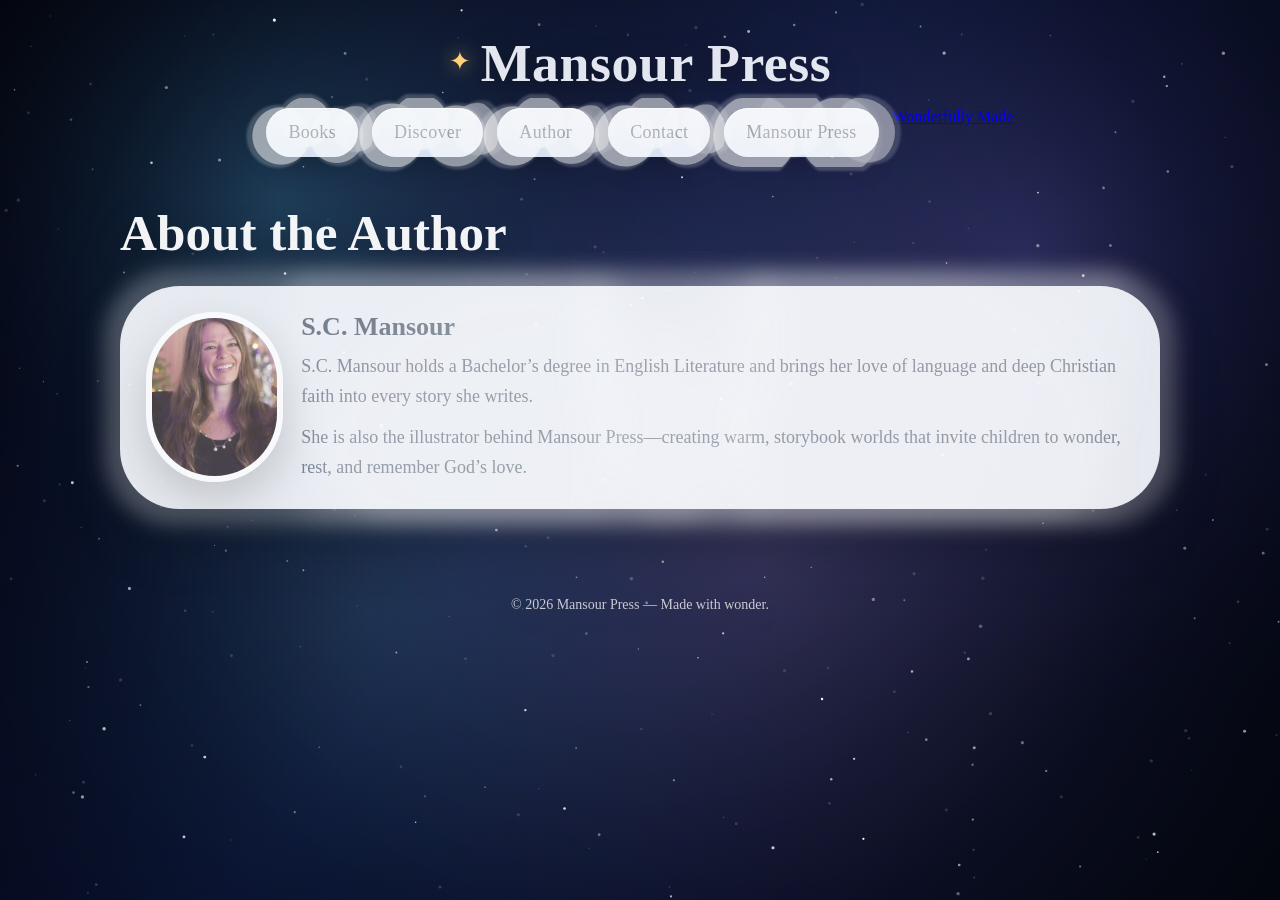
==== commit 42437f7d: "Update author.html" ====
--- a/author.html
+++ b/author.html
@@ -18,6 +18,7 @@
 <a class="cloud-link" href="author.html">Author</a>
 <a class="cloud-link" href="contact.html">Contact</a>
 <a class="cloud-link" href="mansour-press.html">Mansour Press</a>
+  <a href="wonderfully-made.html">Wonderfully Made</a>
 </nav>
 </header>
 
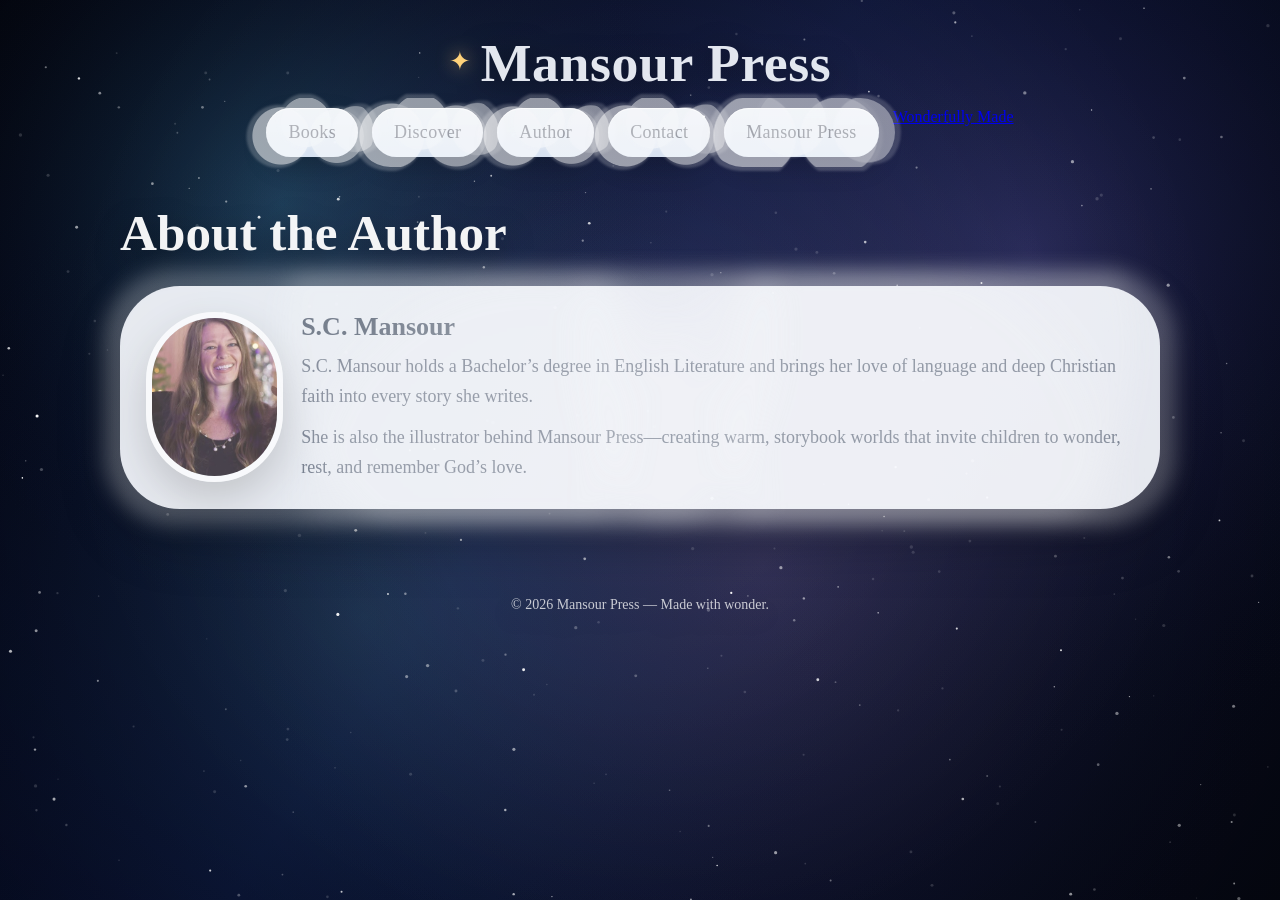
==== commit 7b56c1ce: "Update author.html" ====
--- a/author.html
+++ b/author.html
@@ -18,7 +18,7 @@
 <a class="cloud-link" href="author.html">Author</a>
 <a class="cloud-link" href="contact.html">Contact</a>
 <a class="cloud-link" href="mansour-press.html">Mansour Press</a>
-  <a href="wonderfully-made.html">Wonderfully Made</a>
+<a href="wonderfully-made.html" class="nav-button">Wonderfully Made</a>
 </nav>
 </header>
 
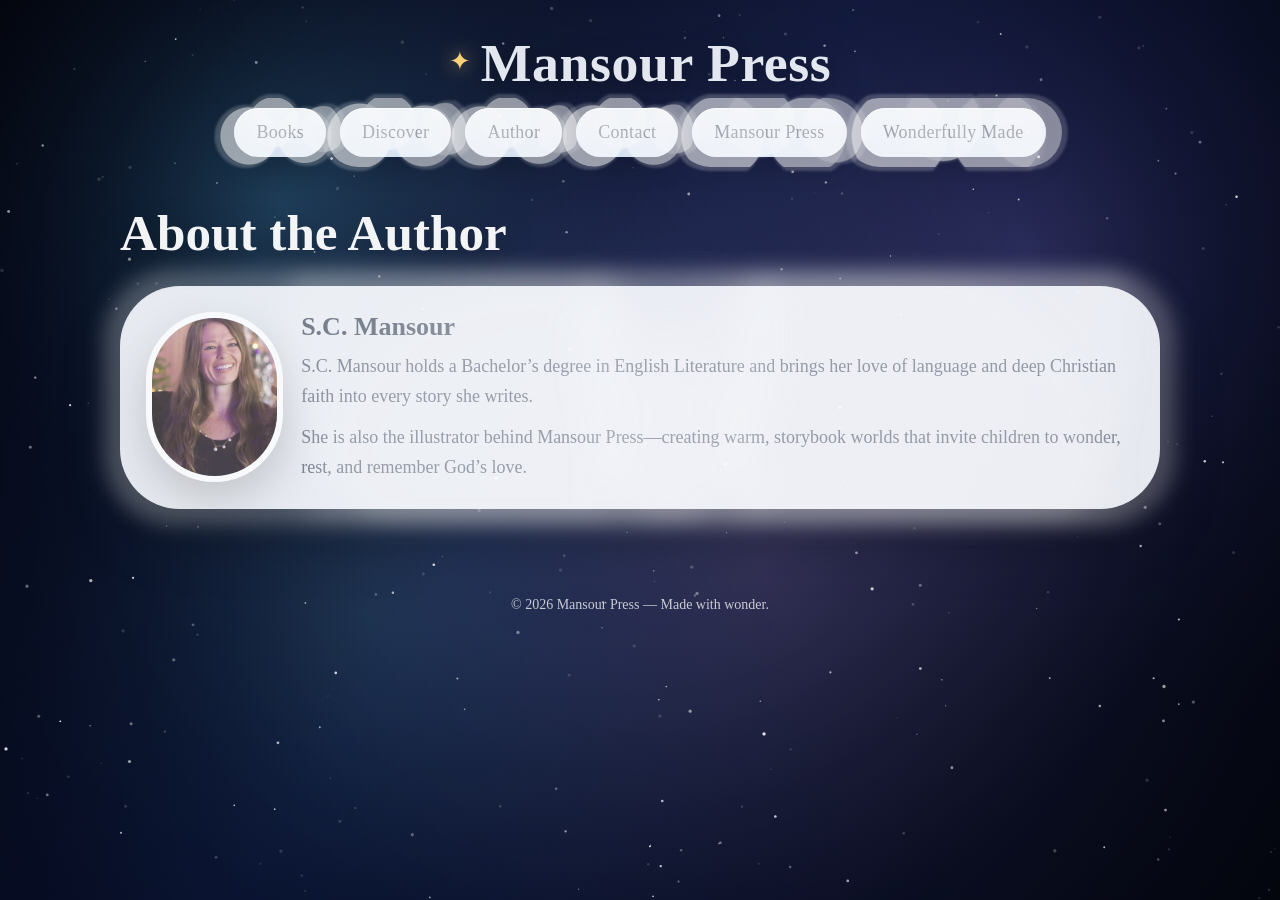
==== commit bdcbb76c: "Update author.html" ====
--- a/author.html
+++ b/author.html
@@ -18,7 +18,7 @@
 <a class="cloud-link" href="author.html">Author</a>
 <a class="cloud-link" href="contact.html">Contact</a>
 <a class="cloud-link" href="mansour-press.html">Mansour Press</a>
-<a href="wonderfully-made.html" class="nav-button">Wonderfully Made</a>
+<a class="cloud-link" href=="wonderfully-made.html">Wonderfully Made</a>
 </nav>
 </header>
 
--- a/style.css
+++ b/style.css
@@ -367,3 +367,54 @@
 box-shadow: 0 26px 70px rgba(0,0,0,0.35);
 background: rgba(255,255,255,0.88);
 padding: 10px;
+/* WONDERFULLY MADE PAGE — ZERO COLLISION */
+
+.wm-wrapper {
+max-width: 900px;
+margin: auto;
+padding: 40px 20px;
+}
+
+.wm-image {
+width: 100%;
+max-width: 650px;
+display: block;
+margin: 50px auto;
+border-radius: 18px;
+box-shadow: 0 15px 40px rgba(0,0,0,0.15);
+}
+
+.wm-text-block {
+margin-bottom: 60px;
+line-height: 1.8;
+}
+
+.wm-order-block {
+background: #ffffff;
+padding: 40px;
+border-radius: 20px;
+box-shadow: 0 12px 30px rgba(0,0,0,0.08);
+}
+
+.wm-order-block input,
+.wm-order-block textarea {
+width: 100%;
+padding: 12px;
+margin-bottom: 20px;
+border-radius: 10px;
+border: 1px solid #ddd;
+}
+
+.wm-order-block button {
+padding: 12px 24px;
+border: none;
+border-radius: 12px;
+background-color: #111;
+color: white;
+cursor: pointer;
+font-size: 16px;
+}
+
+.wm-order-block button:hover {
+opacity: 0.9;
+}
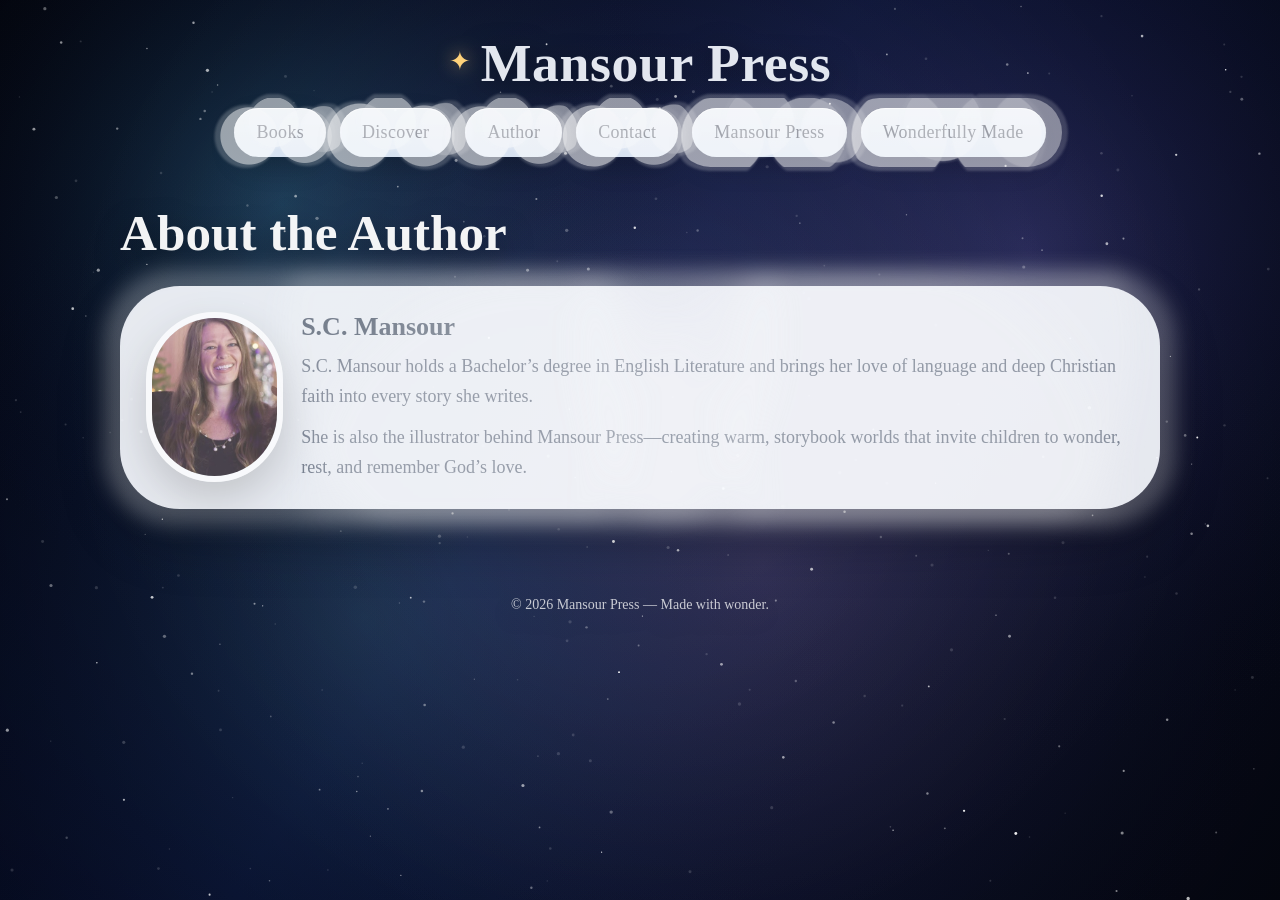
==== commit aa47f778: "Update author.html" ====
--- a/author.html
+++ b/author.html
@@ -18,7 +18,7 @@
 <a class="cloud-link" href="author.html">Author</a>
 <a class="cloud-link" href="contact.html">Contact</a>
 <a class="cloud-link" href="mansour-press.html">Mansour Press</a>
-<a class="cloud-link" href=="wonderfully-made.html">Wonderfully Made</a>
+<a class="cloud-link" href="wonderfully-made.html">Wonderfully Made</a>
 </nav>
 </header>
 
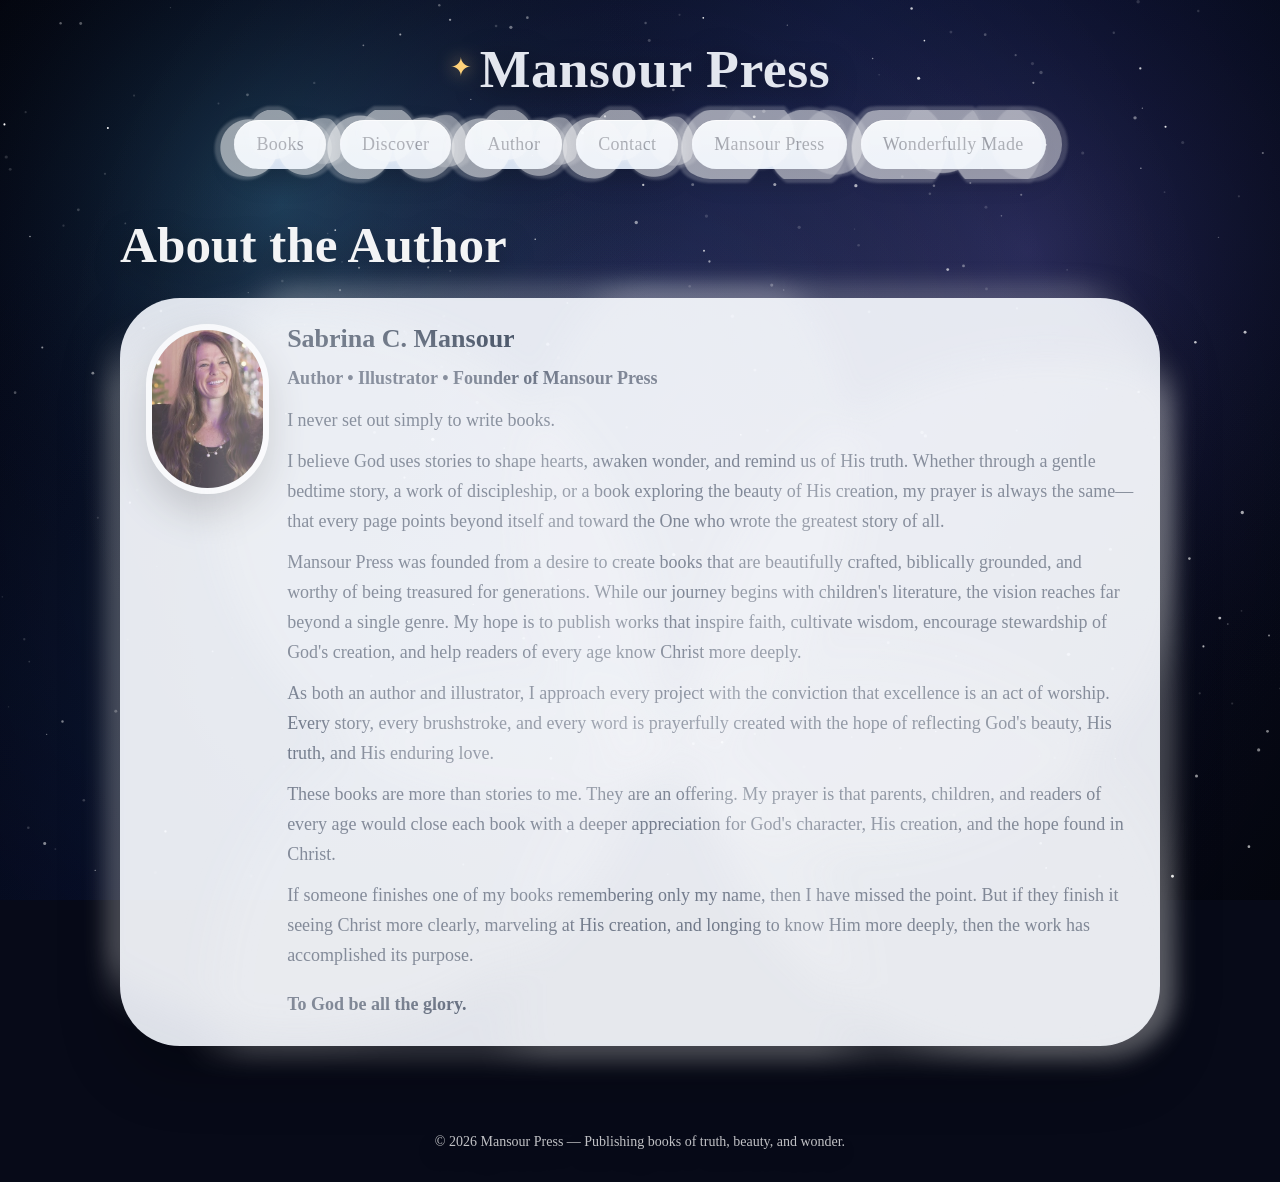
==== commit fa5c1df9: "Update author.html" ====
--- a/author.html
+++ b/author.html
@@ -3,15 +3,23 @@
 <head>
 <meta charset="utf-8" />
 <meta name="viewport" content="width=device-width, initial-scale=1" />
-<title>Author • Mansour Press</title>
+<title>Sabrina C. Mansour | Author, Illustrator & Founder</title>
+<meta name="description" content="Meet Sabrina C. Mansour, author, illustrator, and founder of Mansour Press—a Christian publishing house dedicated to creating beautifully crafted books that inspire wonder, strengthen faith, and point readers toward the truth of God's Word." />
 <link rel="stylesheet" href="style.css" />
 </head>
+
 <body>
+
 <canvas id="sky" aria-hidden="true"></canvas>
 <canvas id="skyFx" aria-hidden="true"></canvas>
 
 <header class="topbar">
-<a class="brand" href="index.html"><span class="sparkle">✦</span><span class="title">Mansour Press</span></a>
+
+<a class="brand" href="index.html">
+<span class="sparkle">✦</span>
+<span class="title">Mansour Press</span>
+</a>
+
 <nav class="nav" aria-label="Primary">
 <a class="cloud-link" href="books.html">Books</a>
 <a class="cloud-link" href="discover.html">Discover</a>
@@ -20,33 +28,75 @@
 <a class="cloud-link" href="mansour-press.html">Mansour Press</a>
 <a class="cloud-link" href="wonderfully-made.html">Wonderfully Made</a>
 </nav>
+
 </header>
 
 <main class="page">
+
 <div class="page-inner">
+
 <h1 class="page-title">About the Author</h1>
 
 <section class="card cloud">
+
 <div class="author-wrap">
-<!-- You have author.jpg in your repo -->
-<img class="author-photo" src="author.jpg" alt="Author portrait" />
+
+<img
+class="author-photo"
+src="author.jpg"
+alt="Sabrina C. Mansour, author, illustrator, and founder of Mansour Press" />
 
 <div>
-<h2 class="h2">S.C. Mansour</h2>
+
+<h2 class="h2">Sabrina C. Mansour</h2>
+
 <p class="p">
-S.C. Mansour holds a Bachelor’s degree in English Literature and brings her love of language and deep Christian faith into every story she writes.
+<strong>Author • Illustrator • Founder of Mansour Press</strong>
 </p>
 
 <p class="p" style="margin-top:12px;">
-She is also the illustrator behind Mansour Press—creating warm, storybook worlds that invite children to wonder, rest, and remember God’s love.
+I never set out simply to write books.
 </p>
+
+<p class="p" style="margin-top:12px;">
+I believe God uses stories to shape hearts, awaken wonder, and remind us of His truth. Whether through a gentle bedtime story, a work of discipleship, or a book exploring the beauty of His creation, my prayer is always the same—that every page points beyond itself and toward the One who wrote the greatest story of all.
+</p>
+
+<p class="p" style="margin-top:12px;">
+Mansour Press was founded from a desire to create books that are beautifully crafted, biblically grounded, and worthy of being treasured for generations. While our journey begins with children's literature, the vision reaches far beyond a single genre. My hope is to publish works that inspire faith, cultivate wisdom, encourage stewardship of God's creation, and help readers of every age know Christ more deeply.
+</p>
+
+<p class="p" style="margin-top:12px;">
+As both an author and illustrator, I approach every project with the conviction that excellence is an act of worship. Every story, every brushstroke, and every word is prayerfully created with the hope of reflecting God's beauty, His truth, and His enduring love.
+</p>
+
+<p class="p" style="margin-top:12px;">
+These books are more than stories to me. They are an offering. My prayer is that parents, children, and readers of every age would close each book with a deeper appreciation for God's character, His creation, and the hope found in Christ.
+</p>
+
+<p class="p" style="margin-top:12px;">
+If someone finishes one of my books remembering only my name, then I have missed the point. But if they finish it seeing Christ more clearly, marveling at His creation, and longing to know Him more deeply, then the work has accomplished its purpose.
+</p>
+
+<p class="p" style="margin-top:20px; font-weight:600;">
+To God be all the glory.
+</p>
+
 </div>
+
 </div>
+
 </section>
+
 </div>
+
 </main>
 
-<footer class="footer">© 2026 Mansour Press — Made with wonder.</footer>
+<footer class="footer">
+© 2026 Mansour Press — Publishing books of truth, beauty, and wonder.
+</footer>
+
 <script src="script.js"></script>
+
 </body>
 </html>
--- a/style.css
+++ b/style.css
@@ -83,6 +83,56 @@
 letter-spacing: 0.6px;
 font-weight: 600;
 text-shadow: 0 6px 30px rgba(0,0,0,0.45);
+}
+/* Mansour Press celestial hover */
+.brand {
+display: inline-flex;
+align-items: center;
+gap: 8px;
+text-decoration: none;
+cursor: pointer;
+padding: 6px 10px;
+}
+
+/* Star */
+.brand .sparkle {
+transition: all 0.3s ease;
+}
+
+/* Title */
+.brand .title {
+transition: all 0.4s ease;
+}
+
+/* Hover effect */
+.brand:hover .sparkle {
+animation: sparkleGlow 0.9s ease-in-out infinite alternate;
+}
+
+.brand:hover .title {
+animation: shimmerText 1.2s ease-in-out infinite alternate;
+}
+
+/* Star glow */
+@keyframes sparkleGlow {
+0% {
+text-shadow: 0 0 4px #fff;
+transform: scale(1);
+}
+100% {
+text-shadow: 0 0 14px #ffffff, 0 0 26px #ffd87a;
+transform: scale(1.25);
+}
+}
+
+/* Text shimmer */
+@keyframes shimmerText {
+0% {
+text-shadow: 0 0 0px rgba(255,255,255,0);
+}
+100% {
+text-shadow: 0 0 10px rgba(255,255,255,0.6);
+}
 }
 
 /* Cloud nav */
@@ -367,6 +417,7 @@
 box-shadow: 0 26px 70px rgba(0,0,0,0.35);
 background: rgba(255,255,255,0.88);
 padding: 10px;
+}
 /* WONDERFULLY MADE PAGE — ZERO COLLISION */
 
 .wm-wrapper {
@@ -418,3 +469,234 @@
 .wm-order-block button:hover {
 opacity: 0.9;
 }
+
+
+.book-card .book-cover {
+  width: 260px !important;
+  max-width: 260px !important;
+  height: auto !important;
+  display: block !important;
+  margin: 0 auto 12px !important;
+}
+
+.featured-book {
+  text-align: center;
+}
+  
+.book-card .book-cover {
+  width: 260px !important;
+  max-width: 260px !important;
+  height: auto !important;
+  display: block !important;
+  margin: 0 auto 12px !important;
+}
+
+.featured-book {
+  text-align: center;
+}
+
+.book-description {
+  font-size: 15px;
+  line-height: 1.5;
+  margin-top: 10px;
+  color: rgba(20, 35, 60, 0.75);
+}
+
+.featured-book {
+  text-align: center;
+}
+
+.book-description {
+  font-size: 15px;
+  line-height: 1.5;
+  margin-top: 10px;
+  color: rgba(20, 35, 60, 0.75);
+}
+
+.featured-book {
+  text-align: center;
+}
+
+.book-description {
+  font-size: 15px;
+  line-height: 1.5;
+  margin-top: 10px;
+  color: rgba(20, 35, 60, 0.75);
+}
+  font-size: 15px;
+  line-height: 1.5;
+  margin-top: 10px;
+  color: rgba(20, 35, 60, 0.75);
+}
+
+
+
+
+/* SERIES ANNOUNCEMENT IMAGE */
+
+.series-banner {
+  display: block;
+  width: 340px;
+  max-width: 90%;
+  height: auto;
+  margin: 0 auto 30px;
+  border-radius: 16px;
+  box-shadow: 0 10px 28px rgba(0, 0, 0, 0.18);
+}
+
+
+/* FEATURED BOOK */
+
+.featured-book-section {
+  display: flex;
+  justify-content: center;
+}
+
+.featured-book-section .featured-book {
+  width: 100%;
+  max-width: 420px;
+}
+
+
+/* JOURNEY AHEAD */
+
+.journey-intro {
+  text-align: center;
+  margin-bottom: 30px;
+}
+
+.journey-grid {
+  align-items: stretch;
+}
+
+
+/* PRAYER NOTE */
+
+.story-prayer {
+  margin-top: 18px;
+  font-style: italic;
+  font-weight: 600;
+  letter-spacing: 0.03em;
+  opacity: 0.82;
+}
+
+
+/* CLOSING MESSAGE */
+
+.collection-closing {
+  max-width: 700px;
+  margin: 0 auto;
+  text-align: center;
+  font-style: italic;
+  line-height: 1.8;
+  opacity: 0.92;
+}
+
+
+
+
+
+
+
+
+
+/* BOOKS PAGE */
+
+.series-banner {
+  display: block;
+  width: 320px;
+  max-width: 82%;
+  height: auto;
+  margin: 0 auto 24px;
+  border-radius: 14px;
+  box-shadow: 0 8px 22px rgba(0,0,0,.16);
+}
+
+.featured-book-section {
+  display: flex;
+  justify-content: center;
+  padding: 28px 0;
+}
+
+.featured-book-section .featured-book {
+  width: 100%;
+  max-width: 360px;
+  margin: 0 auto;
+}
+
+.book-cover {
+  width: 230px;
+  max-width: 100%;
+  height: auto;
+  display: block;
+  margin: 0 auto 18px;
+}
+
+.journey-grid {
+  max-width: 980px;
+  margin: auto;
+}
+
+.story-prayer {
+  margin-top: 18px;
+  font-style: italic;
+  font-weight: 600;
+}
+
+.collection-closing {
+  max-width: 680px;
+  margin: auto;
+  text-align: center;
+  font-style: italic;
+}
+
+
+
+
+
+
+/* Hero Star */
+
+.hero-star {
+    display: block;
+    width: fit-content;
+    margin: 36px auto 0;
+    font-size: 34px;
+    line-height: 1;
+    color: #f4d37a;
+    text-decoration: none;
+    text-shadow:
+        0 0 8px rgba(244, 211, 122, 0.55),
+        0 0 18px rgba(244, 211, 122, 0.35);
+    animation: starTwinkle 5s ease-in-out infinite;
+    transition:
+        transform 0.3s ease,
+        color 0.3s ease,
+        text-shadow 0.3s ease;
+}
+
+.hero-star:hover,
+.hero-star:focus-visible {
+    color: #ffe8a8;
+    transform: scale(1.2);
+    text-shadow:
+        0 0 12px rgba(255, 232, 168, 0.85),
+        0 0 28px rgba(244, 211, 122, 0.55);
+}
+
+@keyframes starTwinkle {
+    0%,
+    100% {
+        opacity: 0.65;
+    }
+
+    50% {
+        opacity: 1;
+    }
+}
+
+@media (prefers-reduced-motion: reduce) {
+    .hero-star {
+        animation: none;
+    }
+}
